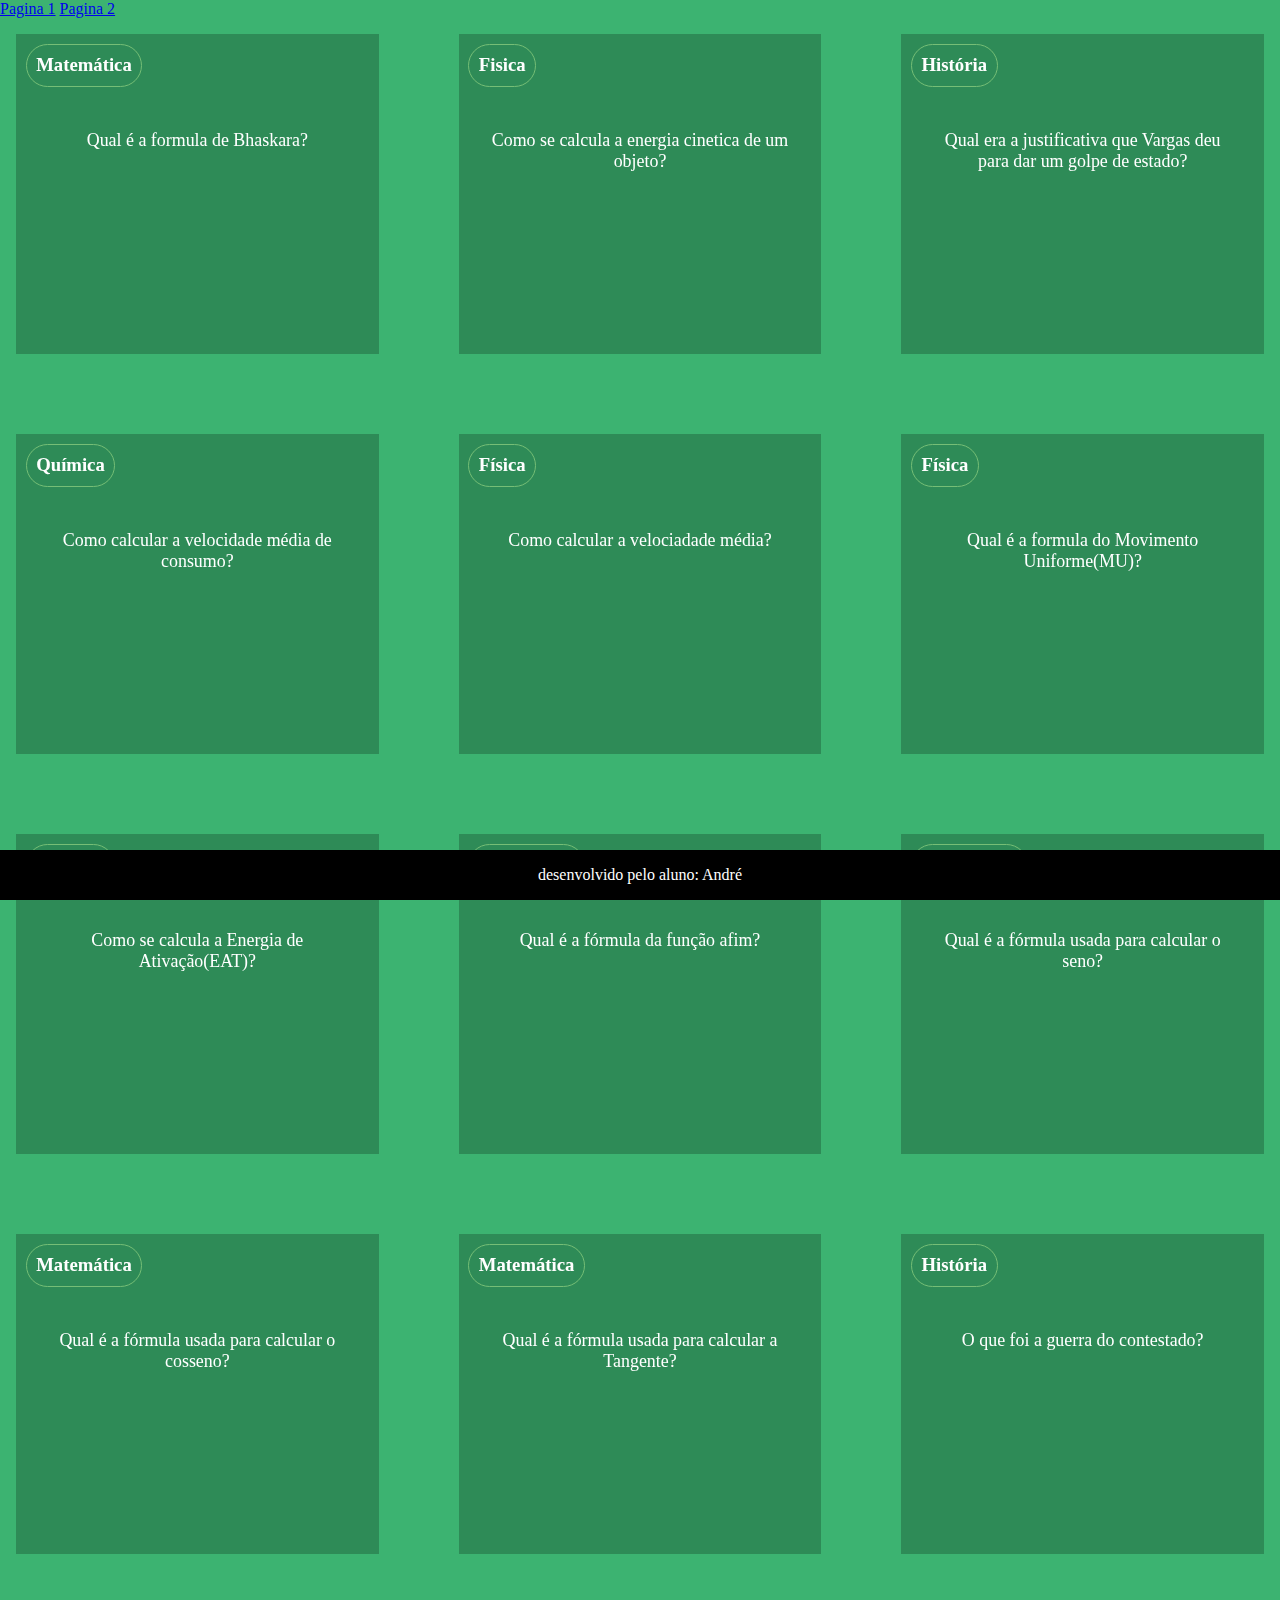
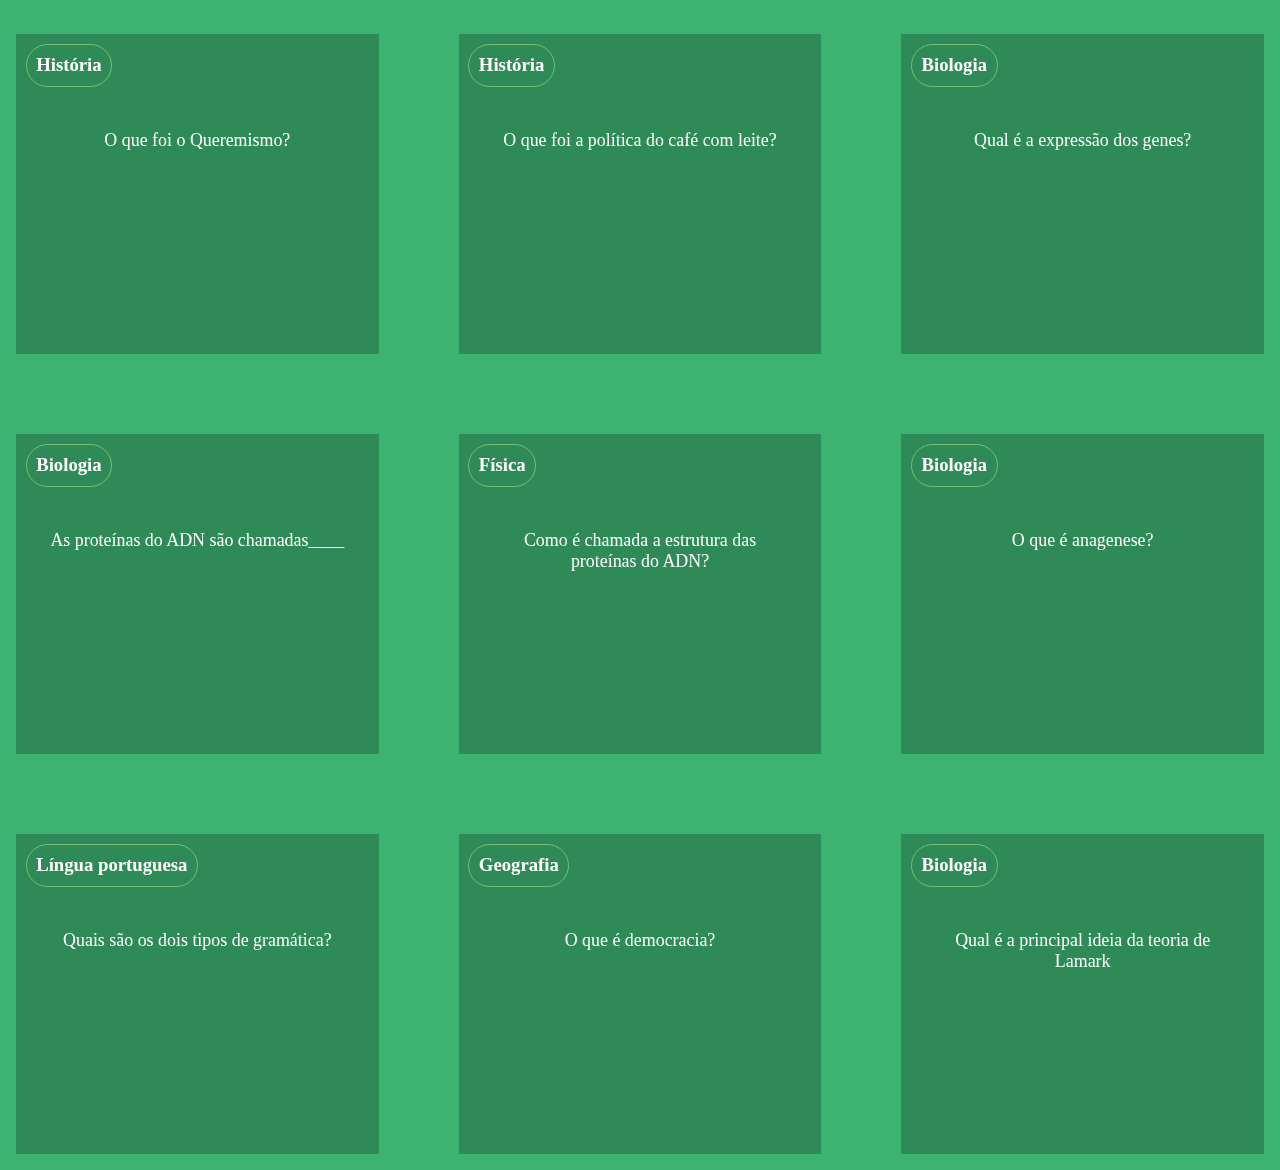
==== projeto2.html @ 4e072afc "." ====
<!DOCTYPE html>
<html lang="en">
<head>
    <meta charset="UTF-8">
    <meta name="viewport" content="width=device-width, initial-scale=1.0">
    <title>Document</title>
    <link rel="stylesheet" href="style.css">
</head>
<body>
    <header>
        <a href="index.html">Pagina 1</a>
        <a href="projeto2.html">Pagina 2</a>
    </header>
    <section id="container">
             
    </section>
    <footer><p>desenvolvido pelo aluno: André</p></footer>
    <script src="main.js"></script>
    <script src="perguntas.js".></script>
</body>
</html>
---- style.css ----
:root{
    --fundo:#3CB371;
    --cartão-frente:#2E8B57;
    --cartão-verso:	#1d6108;
    --destaque:	#76be76;
    --preto: #000000;
    --branco: #ffffff;
}
body{
    background-color: var(--fundo);
    margin: 0;
}
footer{
    background-color: var(--preto);
    position: fixed;
    bottom: 0;
    color:var(--branco);
width:100%;
text-align: center;

header{
    display: flex;
    align-items: center;
    justify-content: space-between;
    background-color: var(--preto);
}

}
#container{
    display: flex;
    flex-wrap: wrap;
    justify-content: space-between;
    pedding: 4rem;
    gap: 3rem;
}
.cartao{
    margin: 1rem;
    height: 20rem;
    flex-grow: 1;
    flex-basis: calc(33% - 6rem);
}
    .conteudo-cartao{
        background-color: var(--cartão-frente);
        text-align: center;
        height: 100%;
        color: var(--branco);
        transform-style: preserve-3d;
        transition: transform 300ms ease-in-out;
    }
.conteudo-cartao h3{
position: absolute;
text-align: left;
border: 1px solid var(--destaque);
border-radius: 6rem;
margin: 0.6rem;
padding: 0.6rem;
backface-visibility: hidden;
}

.conteudo-cartao p{
    margin-top: 4rem;
    padding: 2rem;
    font-size: 1.4vw;
}
.cartao.active .conteudo-cartao{
    transform: rotateY(180deg);
}
        .pergunta-cartao, .resposta-cartao{
            backface-visibility: hidden;
            position: absolute;
            height: 100%;
            width: 100%;
        }
        .resposta-cartao{
            transform: rotateY(180deg);
            font-weight: 700;
            color: var(--destaque);
            border: 2px solid var(--destaque);
            background-color: var(--cartão-verso);
            
        }
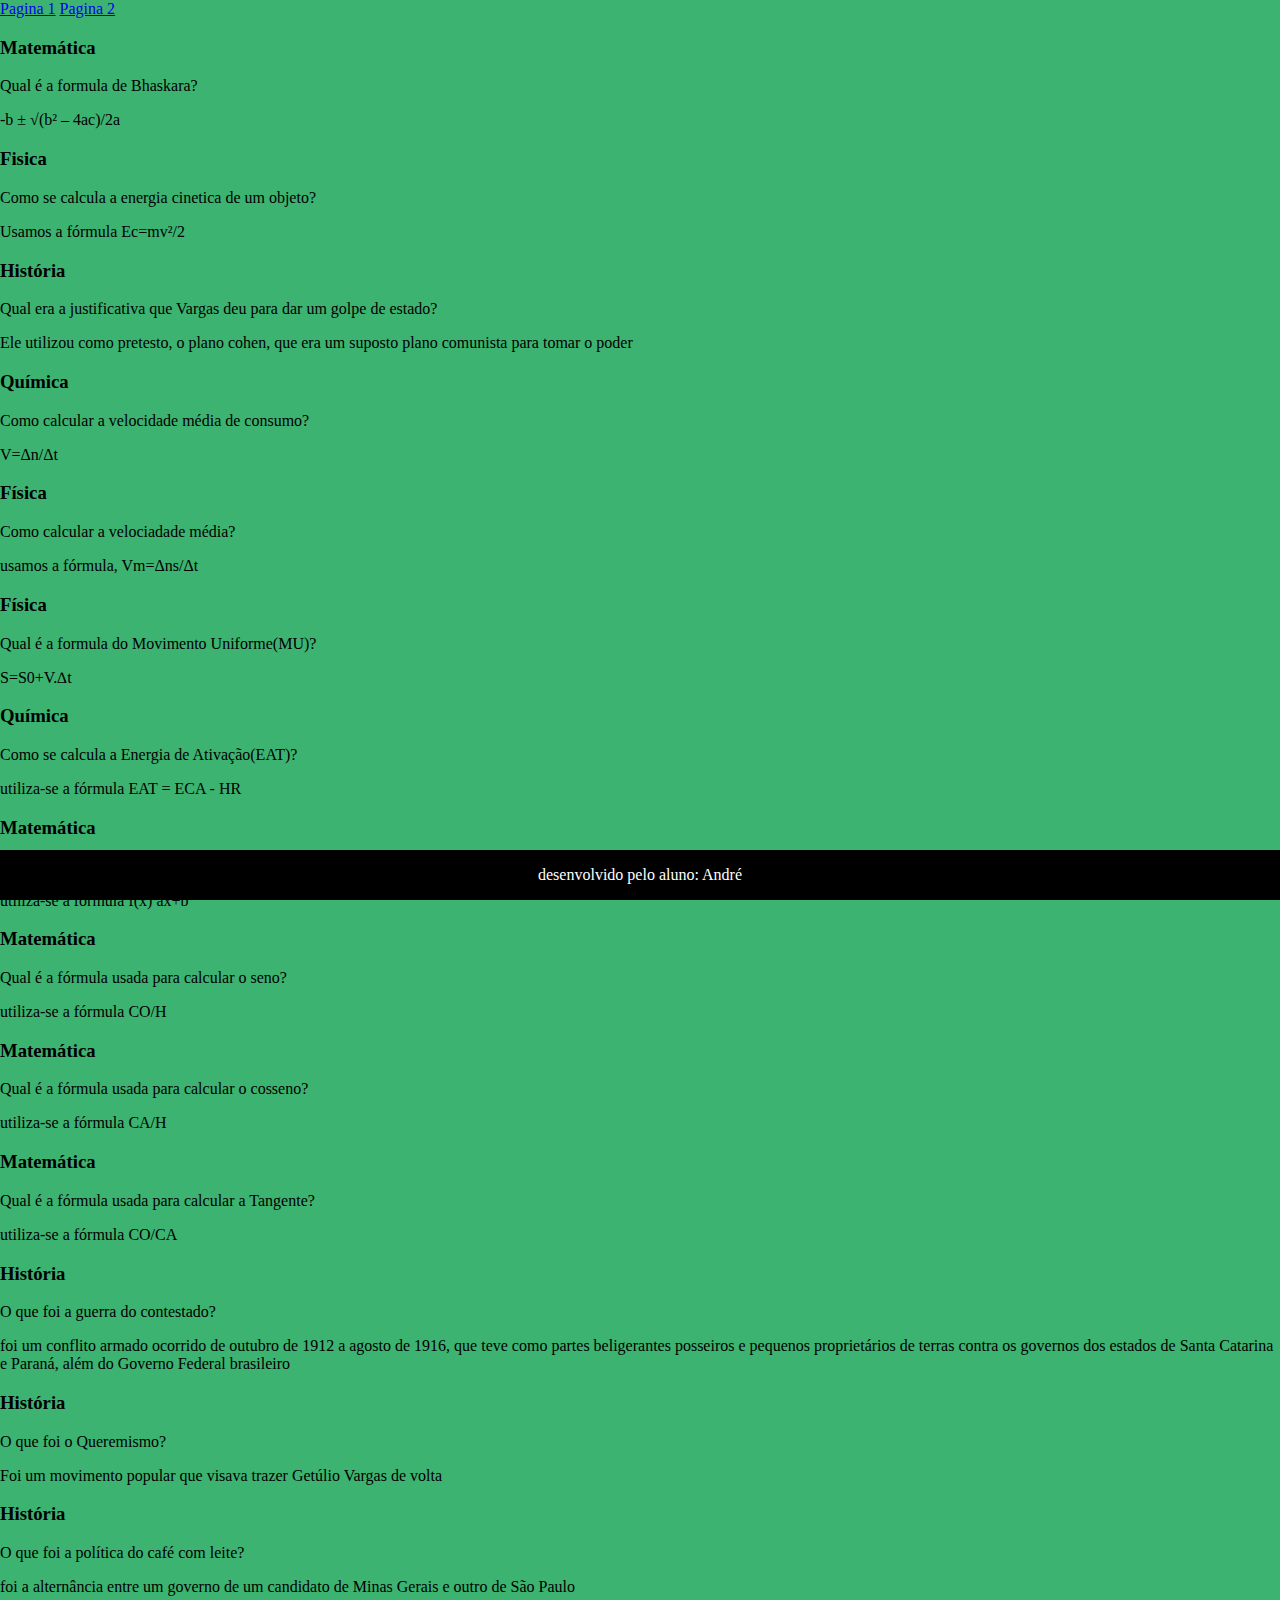
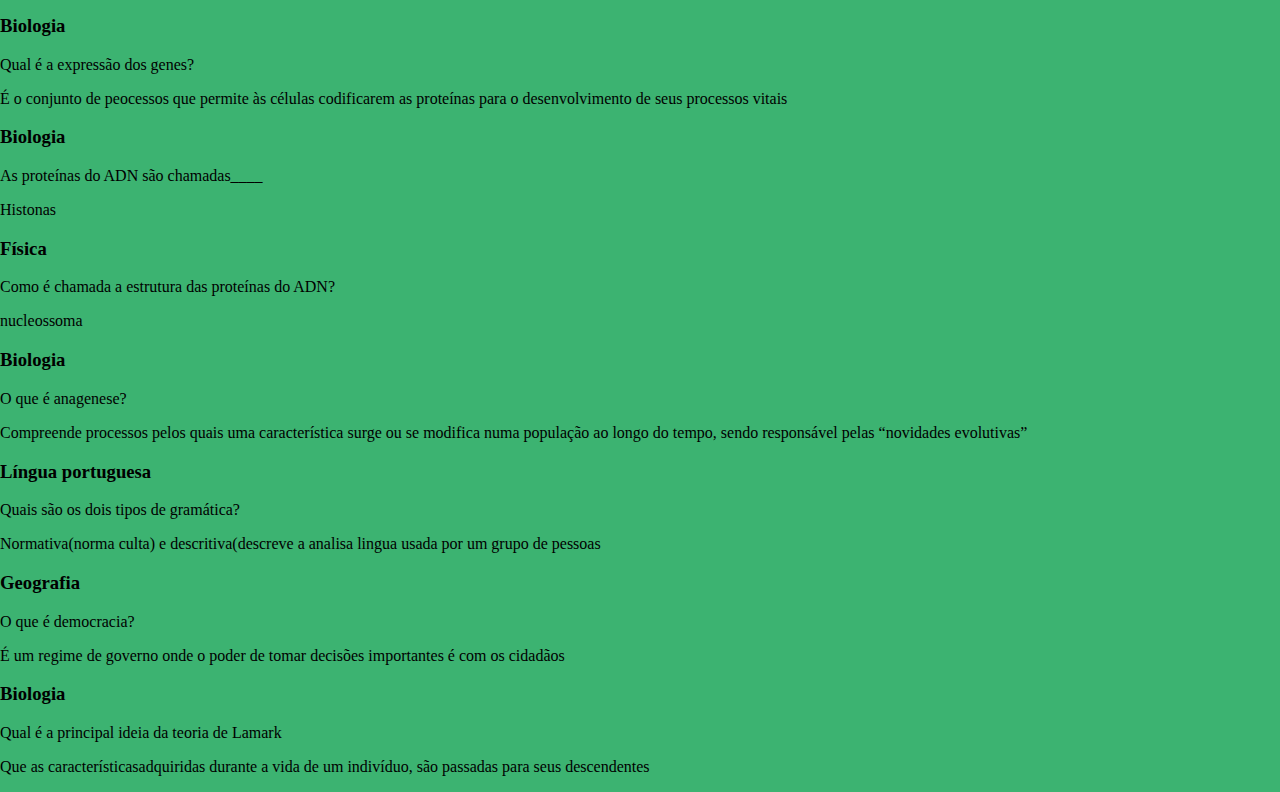
==== commit f8fbcf2b: "." ====
--- a/projeto2.html
+++ b/projeto2.html
@@ -4,7 +4,7 @@
     <meta charset="UTF-8">
     <meta name="viewport" content="width=device-width, initial-scale=1.0">
     <title>Document</title>
-    <link rel="stylesheet" href="style.css">
+    <link rel="stylesheet" href="projeto2.css">
 </head>
 <body>
     <header>
--- a/projeto2.css
+++ b/projeto2.css
@@ -0,0 +1,30 @@
+:root{
+    --fundo:#3CB371;
+    --cartão-frente:#2E8B57;
+    --cartão-verso:	#1d6108;
+    --destaque:	#76be76;
+    --preto: #000000;
+    --branco: #ffffff;
+}
+body{
+    background-color: var(--fundo);
+    margin: 0;
+}
+footer{
+    background-color: var(--preto);
+    position: fixed;
+    bottom: 0;
+    color:var(--branco);
+width:100%;
+text-align: center;
+
+header{
+    display: flex;
+    align-items: center;
+    justify-content: space-around;
+    background-color: var(--preto);
+    padding: 2rem;
+}
+header a{
+    color: var(--branco);
+}
